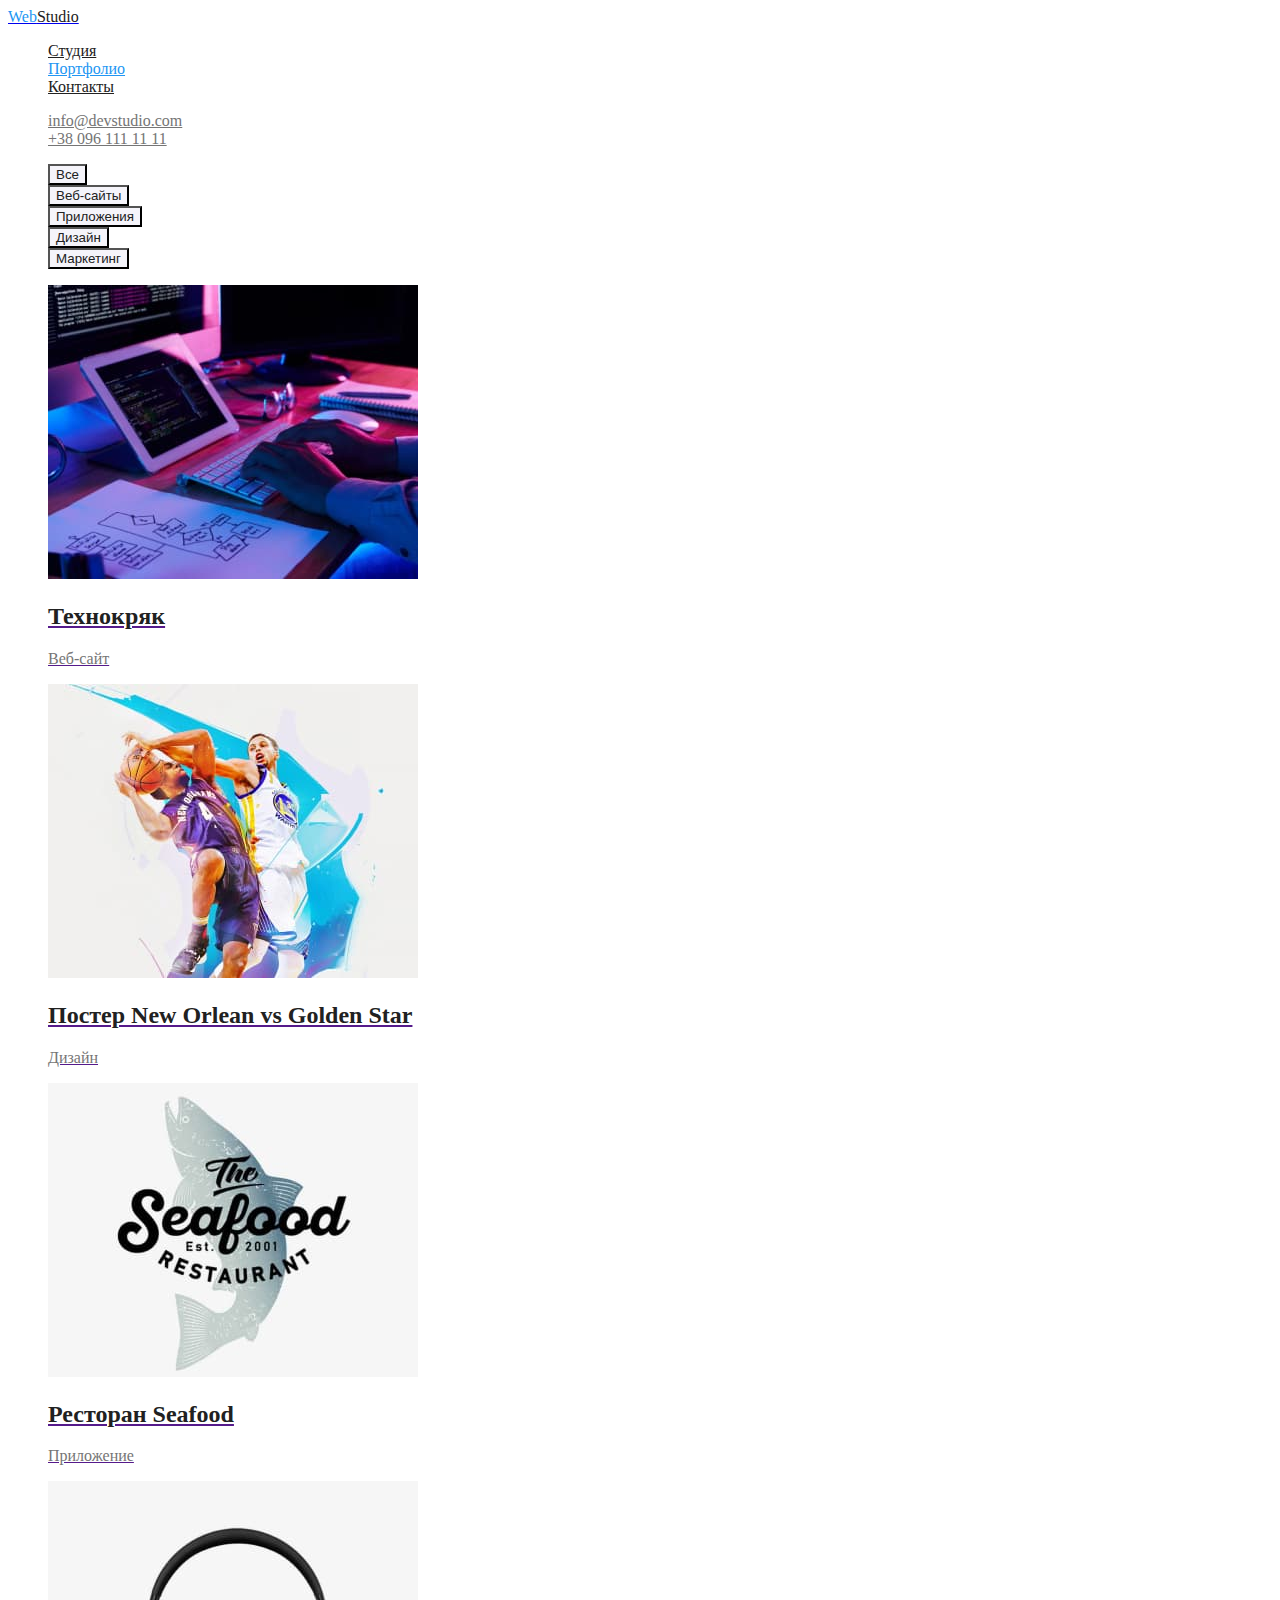
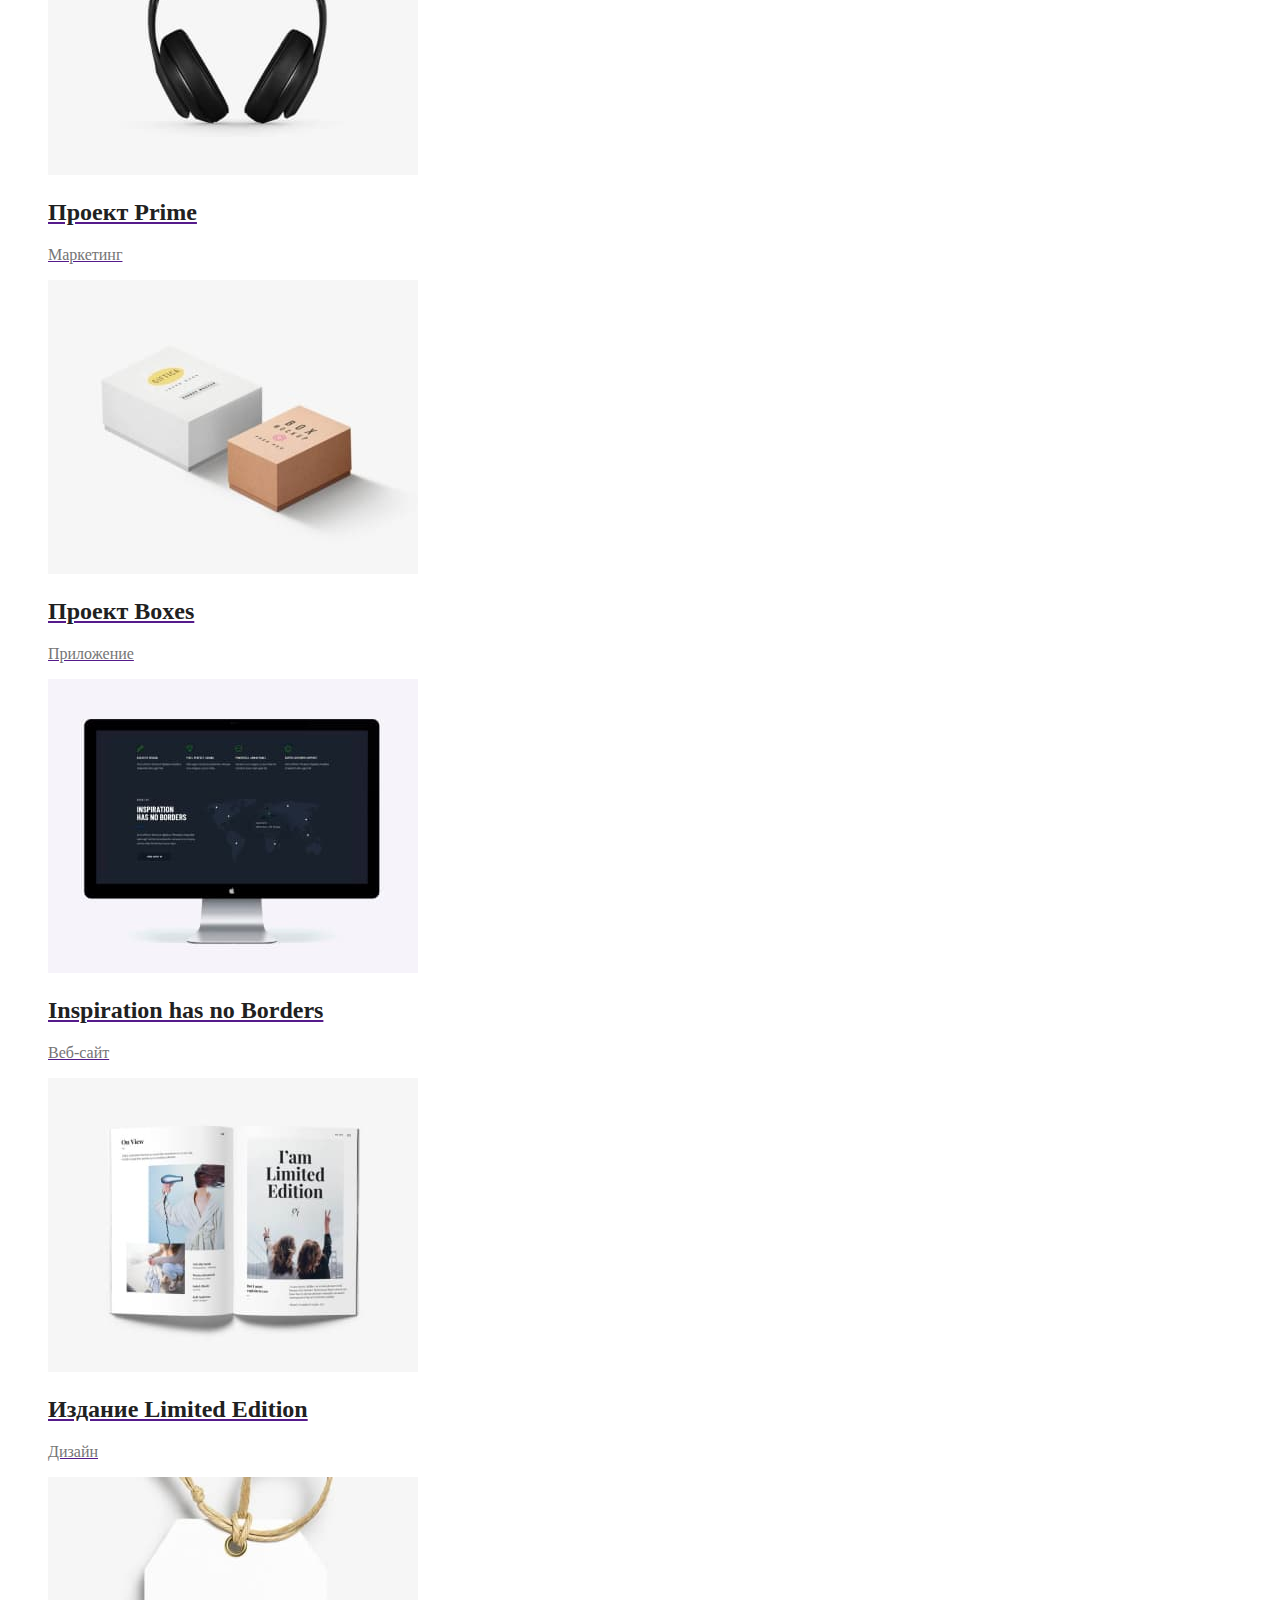
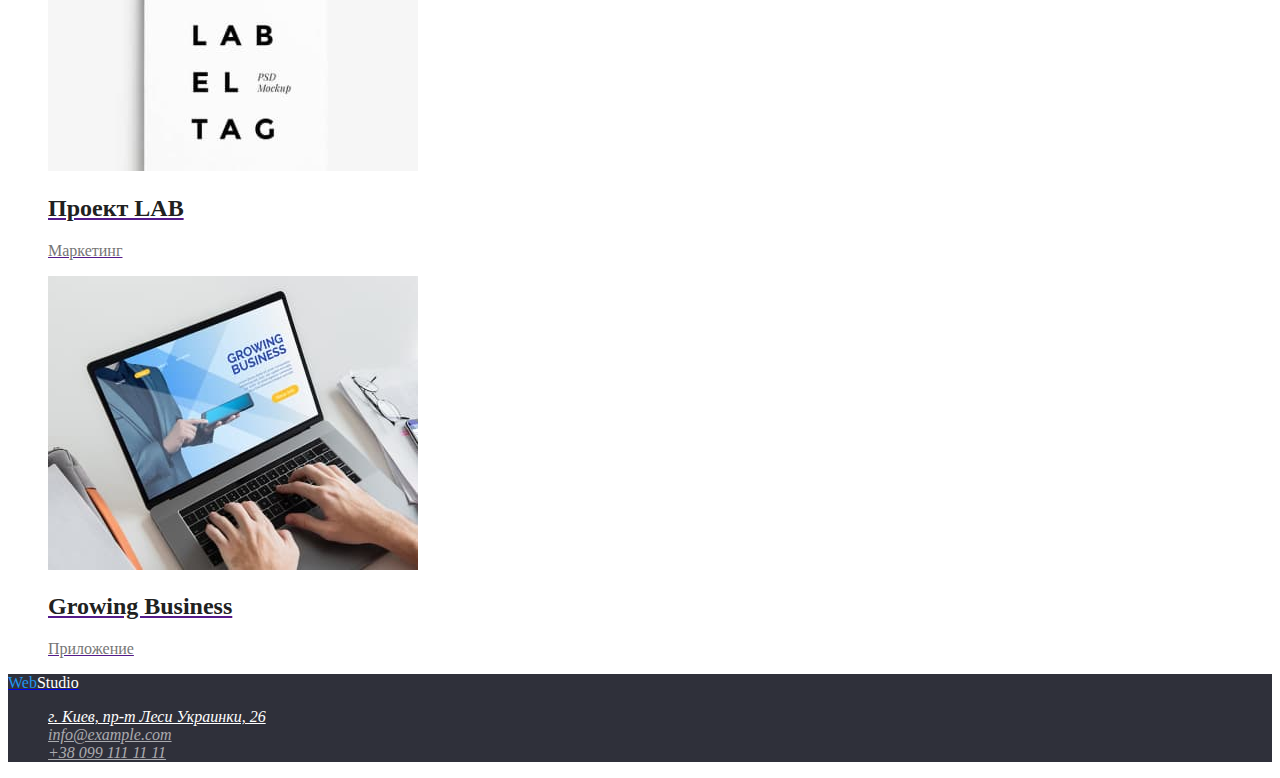
==== portfolio.html @ 86e404d3 "Добавляет оформление цвета" ====
<!DOCTYPE html>
<html lang="ru">
  <head>
    <meta charset="UTF-8" />
    <meta http-equiv="X-UA-Compatible" content="IE=edge" />
    <meta name="viewport" content="width=device-width, initial-scale=1.0" />
    <title lang="en">Портфолио</title>
    <link rel="stylesheet" href="./css/style.css" />
  </head>
  <body class="page">
    <header>
      <nav>
        <a href="./index.html" lang="en"
          ><span class="logo-web">Web</span><span class="logo-studio">Studio</span></a
        >
        <ul class="site-nav list">
          <li><a href="./index.html" class="link">Студия</a></li>
          <li><a href="./portfolio.html" class="link current">Портфолио</a></li>
          <li><a href="" class="link">Контакты</a></li>
        </ul>
      </nav>
      <ul class="contacts-nav list">
        <li><a href="mailto:info@devstudio.com" class="link">info@devstudio.com</a></li>
        <li><a href="tel:+380961111111" class="link">+38 096 111 11 11</a></li>
      </ul>
    </header>

    <main>
      <section>
        <!-- PORTFOLIO FILTER -->
        <h1 hidden>Портфолио</h1>
        <ul class="list">
          <li><button type="button" class="portfolio-btn cursor-btn">Все</button></li>
          <li><button type="button" class="portfolio-btn cursor-btn">Веб-сайты</button></li>
          <li><button type="button" class="portfolio-btn cursor-btn">Приложения</button></li>
          <li><button type="button" class="portfolio-btn cursor-btn">Дизайн</button></li>
          <li><button type="button" class="portfolio-btn cursor-btn">Маркетинг</button></li>
        </ul>

        <!-- PORTFOLIO MAIN CONTENT -->
        <ul class="list">
          <li>
            <a href="">
              <img src="./images/img-about-1.jpg" alt="Технокряк" width="370" />
              <h2 class="portfolio-title">Технокряк</h2>
              <p class="portfolio-type">Веб-сайт</p>
            </a>
          </li>

          <li>
            <a href="">
              <img
                src="./images/img-portfolio-2.jpg"
                alt="Постер New Orlean vs Golden Star"
                width="370"
              />
              <h2 class="portfolio-title">Постер New Orlean vs Golden Star</h2>
              <p class="portfolio-type">Дизайн</p>
            </a>
          </li>

          <li>
            <a href="">
              <img src="./images/img-portfolio-3.jpg" alt="Ресторан Seafood" width="370" />
              <h2 class="portfolio-title">Ресторан Seafood</h2>
              <p class="portfolio-type">Приложение</p>
            </a>
          </li>

          <li>
            <a href="">
              <img src="./images/img-portfolio-4.jpg" alt="Проект Prime" width="370" />
              <h2 class="portfolio-title">Проект Prime</h2>
              <p class="portfolio-type">Маркетинг</p>
            </a>
          </li>

          <li>
            <a href="">
              <img src="./images/img-portfolio-5.jpg" alt="Проект Boxes" width="370" />
              <h2 class="portfolio-title">Проект Boxes</h2>
              <p class="portfolio-type">Приложение</p>
            </a>
          </li>

          <li>
            <a href="">
              <img
                src="./images/img-portfolio-6.jpg"
                alt="Inspiration has no Borders"
                width="370"
              />
              <h2 class="portfolio-title">Inspiration has no Borders</h2>
              <p class="portfolio-type">Веб-сайт</p>
            </a>
          </li>

          <li>
            <a href="">
              <img src="./images/img-portfolio-7.jpg" alt="Издание Limited Edition" width="370" />
              <h2 class="portfolio-title">Издание Limited Edition</h2>
              <p class="portfolio-type">Дизайн</p>
            </a>
          </li>

          <li>
            <a href="">
              <img src="./images/img-portfolio-8.jpg" alt="Проект LAB" width="370" />
              <h2 class="portfolio-title">Проект LAB</h2>
              <p class="portfolio-type">Маркетинг</p>
            </a>
          </li>

          <li>
            <a href="">
              <img src="./images/img-portfolio-9.jpg" alt="Growing Business" width="370" />
              <h2 class="portfolio-title">Growing Business</h2>
              <p class="portfolio-type">Приложение</p>
            </a>
          </li>
        </ul>
      </section>
    </main>

    <!-- FOOTER -->
    <footer class="footer">
      <a href="./index.html" lang="en"
        ><span class="logo-web">Web</span><span class="logo-studio">Studio</span></a
      >
      <address>
        <ul class="list">
          <li><a href="./index.html" class="address">г. Киев, пр-т Леси Украинки, 26</a></li>
          <li><a href="mailto:info@example.com" class="special-link">info@example.com</a></li>
          <li><a href="tel:+380991111111" class="special-link">+38 099 111 11 11</a></li>
        </ul>
      </address>
    </footer>
  </body>
</html>
---- css/style.css ----
:root {
  --accent-text-color: #2196f3;
  --main-text-color: #757575;
  --secondary-text-color: #212121;
  --bg-title-color: #ffffff;
}

.page {
  background-color: var(--bg-title-color);
  color: var(--main-text-color);
}

.list {
  list-style: none;
}

.link {
}

/* =====Палитра цветов===== 
Логотип, акцент ховер #2196F3
Навигация основной цвет, h2 #212121;
Вторичный цвет навигация, параграфы #757575
Фон навигации, h1, кнопка #FFFFFF
Бэкграунд heroes + footer #2F303A;
Бэкграунд секции advantage #E5E5E5;
Бэкграунд секции team #F5F4FA
Footer rgba(255, 255, 255, 0.6)
*/

/* ===== INDEX ===== */
/* ===== HEADER ====== */

.logo-web {
  color: var(--accent-text-color);
}

.logo-studio {
  color: var(--secondary-text-color);
}

.site-nav .link {
  color: var(--secondary-text-color);
}

.site-nav .link.current {
  color: var(--accent-text-color);
}

.site-nav .link:hover,
.site-nav .link:focus {
  color: var(--accent-text-color);
}

.contacts-nav .link {
  color: var(--main-text-color);
}

.contacts-nav .link:hover,
.contacts-nav .link:focus {
  color: var(--accent-text-color);
}

/* ===== HERO ====== */
.hero {
  background-color: #2f303a;
}

.hero-title {
  color: var(--bg-title-color);
}

.hero-btn {
  color: var(--bg-title-color);
  background-color: var(--accent-text-color);
}

.hero-btn:hover,
.hero-btn:focus {
  color: var(--accent-text-color);
  background-color: var(--bg-title-color);
}

.cursor-btn {
  cursor: pointer;
}

/* ===== ADVANTAGE ====== */
.advantage-section {
  background-color: #e5e5e5;
}
.advantage-list .adv-title {
  color: var(--secondary-text-color);
  text-transform: uppercase;
}

/* ===== ABOUT US ====== */
.about-section {
  background-color: #e5e5e5;
}

.about-section .section-title {
  color: var(--secondary-text-color);
}

/* ===== TEAM ====== */
.team-section {
  background-color: #f5f4fa;
}

.team-section .section-title {
  color: var(--secondary-text-color);
}

.team-section .content-title {
  color: var(--secondary-text-color);
}

/* ===== FOOTER ===== */
.footer {
  background-color: #2f303a;
}

.footer .logo-web {
  color: var(--accent-text-color);
}

.footer .logo-studio {
  color: var(--bg-title-color);
}

.address {
  color: var(--bg-title-color);
}

.address:hover,
.address:focus {
  color: var(--accent-text-color);
}

.footer .special-link {
  color: rgba(255, 255, 255, 0.6);
}

.footer .special-link:hover,
.footer .special-link:focus {
  color: var(--accent-text-color);
}

/* ====== PORTFOLIO PAGE ====== */
.portfolio-btn {
  color: var(--secondary-text-color);
  background-color: #f5f4fa;
}

.portfolio-btn:hover,
.portfolio-btn:focus {
  color: var(--bg-title-color);
  background-color: var(--accent-text-color);
}

.portfolio-title {
  color: var(--secondary-text-color);
}

.portfolio-type {
  color: var(--main-text-color);
}
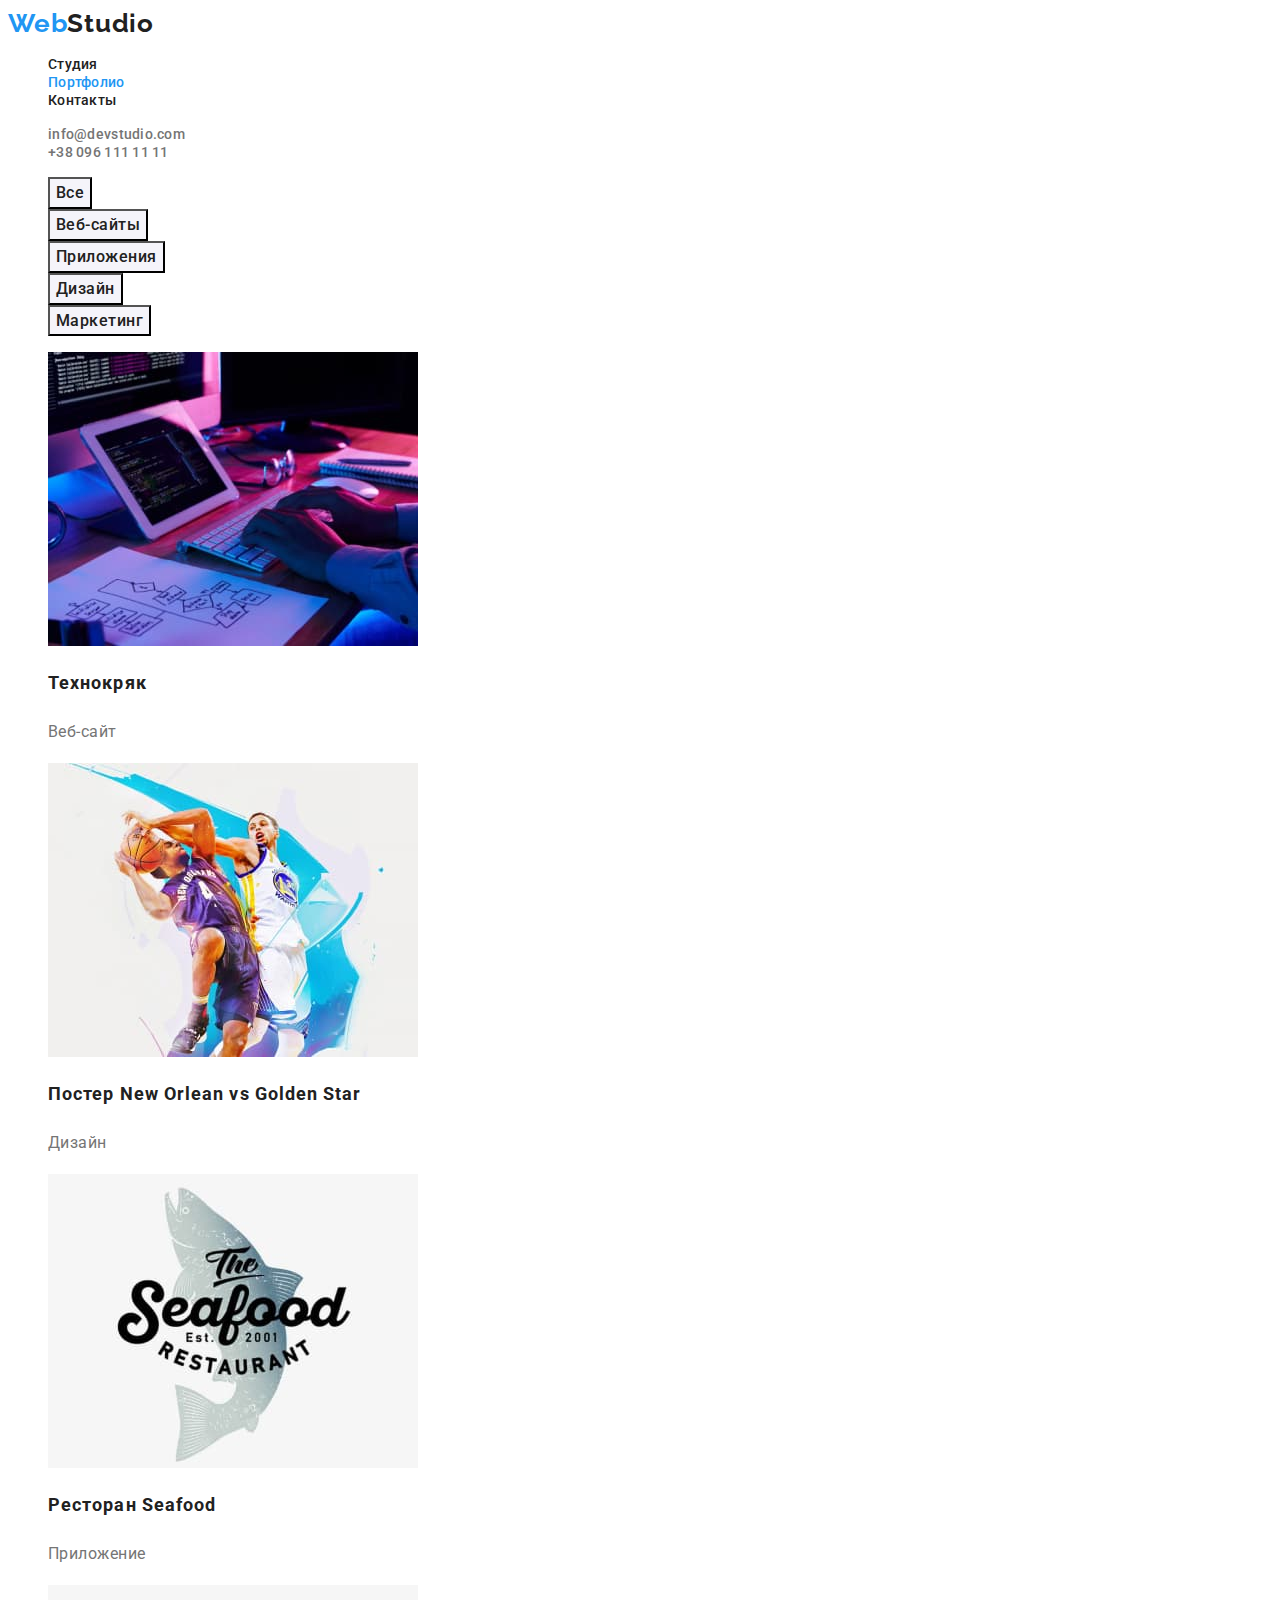
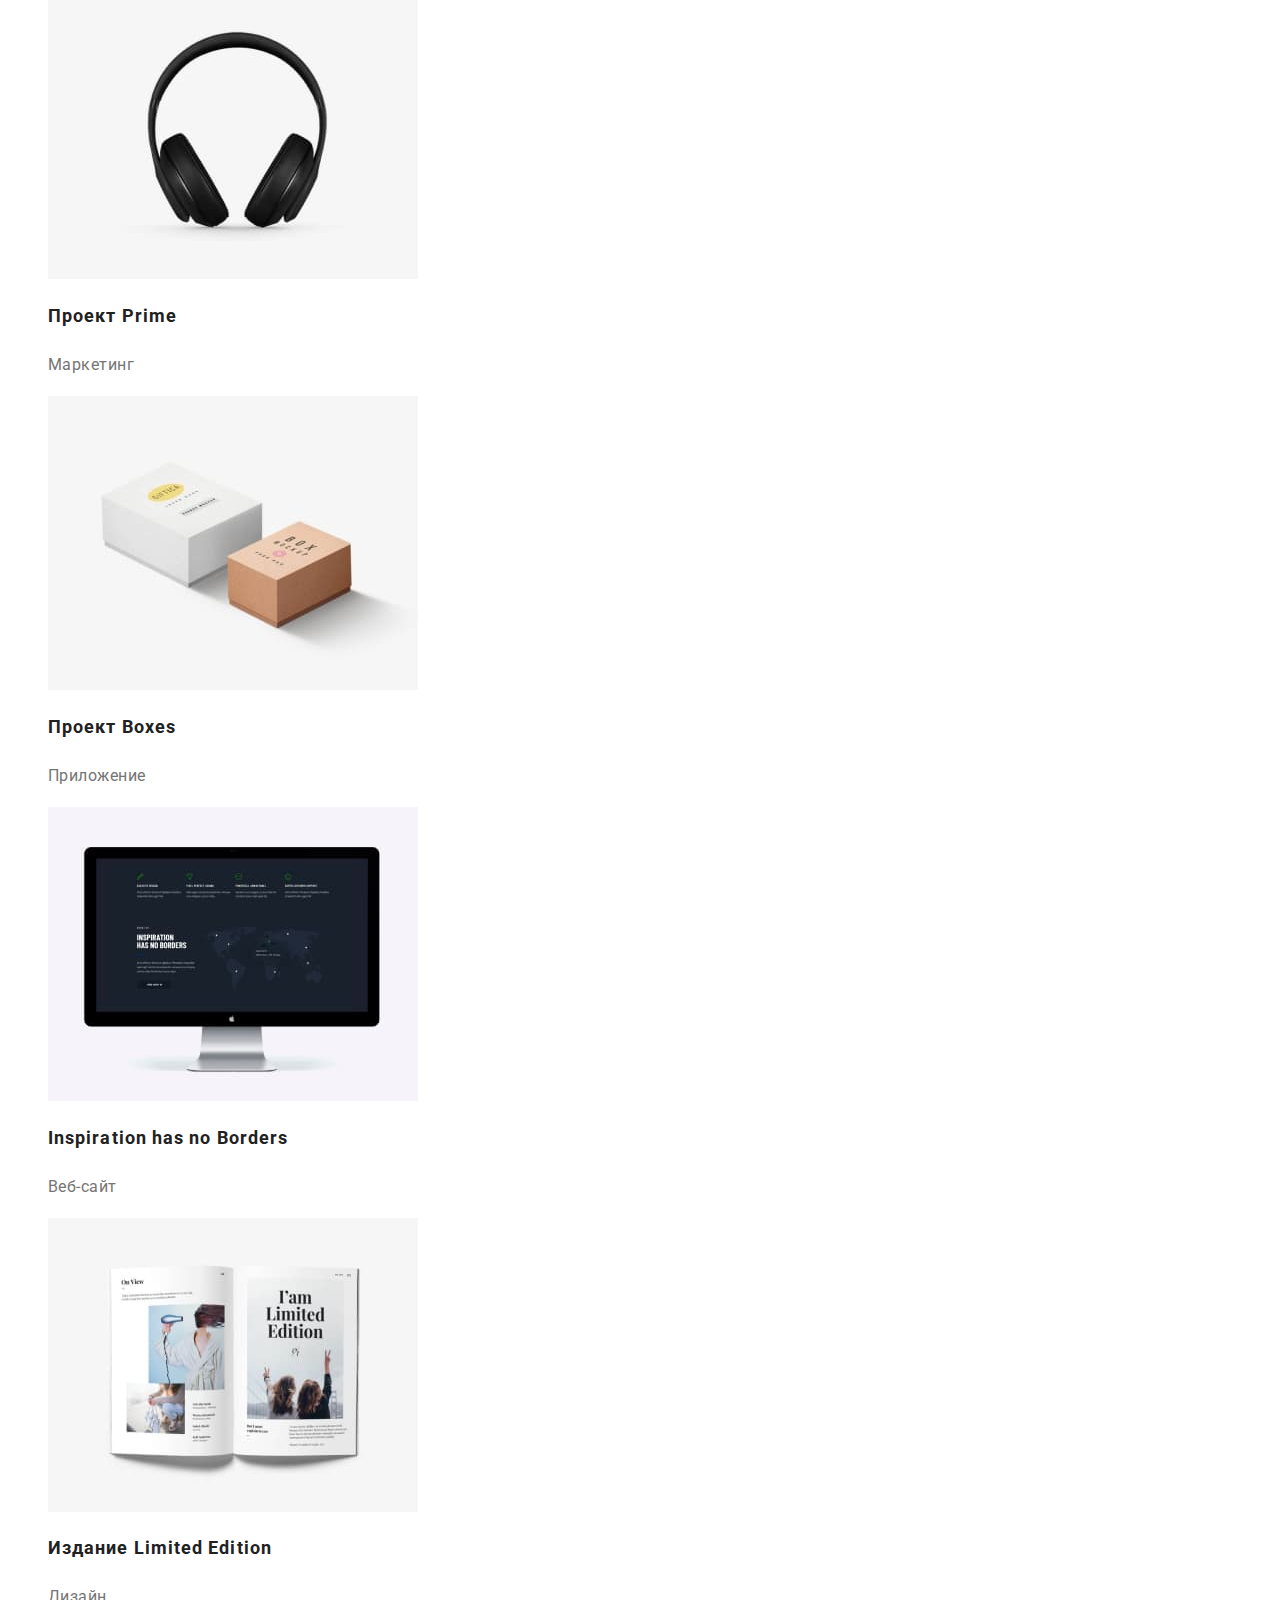
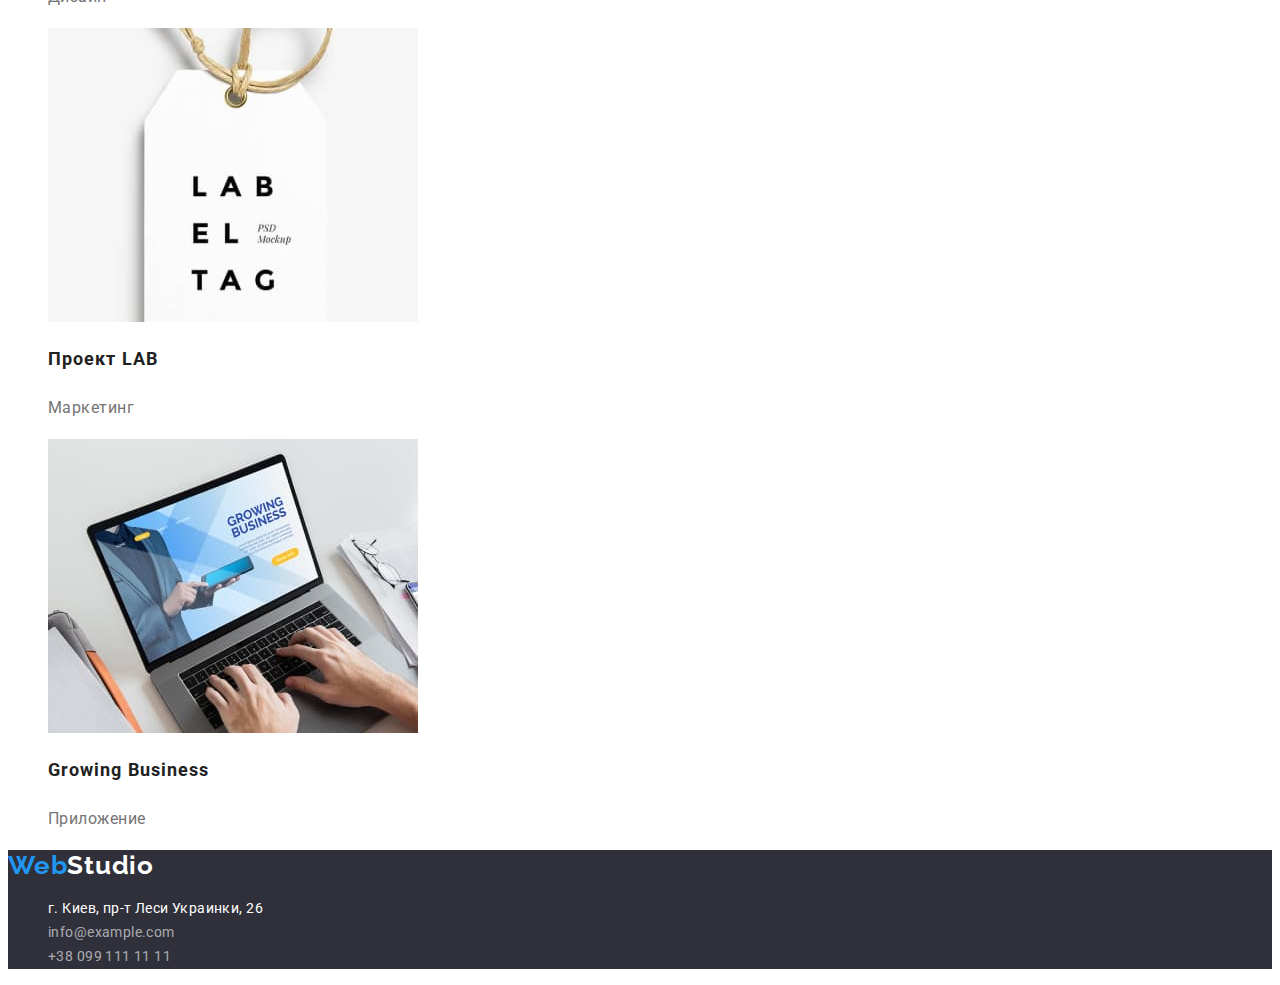
==== commit 134a65ed: "Добавляет шрифты" ====
--- a/portfolio.html
+++ b/portfolio.html
@@ -5,12 +5,18 @@
     <meta http-equiv="X-UA-Compatible" content="IE=edge" />
     <meta name="viewport" content="width=device-width, initial-scale=1.0" />
     <title lang="en">Портфолио</title>
+    <link rel="preconnect" href="https://fonts.googleapis.com" />
+    <link rel="preconnect" href="https://fonts.gstatic.com" crossorigin />
+    <link
+      href="https://fonts.googleapis.com/css2?family=Raleway:wght@700&family=Roboto:wght@400;500;700;900&display=swap"
+      rel="stylesheet"
+    />
     <link rel="stylesheet" href="./css/style.css" />
   </head>
   <body class="page">
     <header>
       <nav>
-        <a href="./index.html" lang="en"
+        <a href="./index.html" lang="en" class="link"
           ><span class="logo-web">Web</span><span class="logo-studio">Studio</span></a
         >
         <ul class="site-nav list">
@@ -40,7 +46,7 @@
         <!-- PORTFOLIO MAIN CONTENT -->
         <ul class="list">
           <li>
-            <a href="">
+            <a href="" class="link">
               <img src="./images/img-about-1.jpg" alt="Технокряк" width="370" />
               <h2 class="portfolio-title">Технокряк</h2>
               <p class="portfolio-type">Веб-сайт</p>
@@ -48,7 +54,7 @@
           </li>
 
           <li>
-            <a href="">
+            <a href="" class="link">
               <img
                 src="./images/img-portfolio-2.jpg"
                 alt="Постер New Orlean vs Golden Star"
@@ -60,7 +66,7 @@
           </li>
 
           <li>
-            <a href="">
+            <a href="" class="link">
               <img src="./images/img-portfolio-3.jpg" alt="Ресторан Seafood" width="370" />
               <h2 class="portfolio-title">Ресторан Seafood</h2>
               <p class="portfolio-type">Приложение</p>
@@ -68,7 +74,7 @@
           </li>
 
           <li>
-            <a href="">
+            <a href="" class="link">
               <img src="./images/img-portfolio-4.jpg" alt="Проект Prime" width="370" />
               <h2 class="portfolio-title">Проект Prime</h2>
               <p class="portfolio-type">Маркетинг</p>
@@ -76,7 +82,7 @@
           </li>
 
           <li>
-            <a href="">
+            <a href="" class="link">
               <img src="./images/img-portfolio-5.jpg" alt="Проект Boxes" width="370" />
               <h2 class="portfolio-title">Проект Boxes</h2>
               <p class="portfolio-type">Приложение</p>
@@ -84,7 +90,7 @@
           </li>
 
           <li>
-            <a href="">
+            <a href="" class="link">
               <img
                 src="./images/img-portfolio-6.jpg"
                 alt="Inspiration has no Borders"
@@ -96,7 +102,7 @@
           </li>
 
           <li>
-            <a href="">
+            <a href="" class="link">
               <img src="./images/img-portfolio-7.jpg" alt="Издание Limited Edition" width="370" />
               <h2 class="portfolio-title">Издание Limited Edition</h2>
               <p class="portfolio-type">Дизайн</p>
@@ -104,7 +110,7 @@
           </li>
 
           <li>
-            <a href="">
+            <a href="" class="link">
               <img src="./images/img-portfolio-8.jpg" alt="Проект LAB" width="370" />
               <h2 class="portfolio-title">Проект LAB</h2>
               <p class="portfolio-type">Маркетинг</p>
@@ -112,7 +118,7 @@
           </li>
 
           <li>
-            <a href="">
+            <a href="" class="link">
               <img src="./images/img-portfolio-9.jpg" alt="Growing Business" width="370" />
               <h2 class="portfolio-title">Growing Business</h2>
               <p class="portfolio-type">Приложение</p>
@@ -124,14 +130,14 @@
 
     <!-- FOOTER -->
     <footer class="footer">
-      <a href="./index.html" lang="en"
+      <a href="./index.html" lang="en" class="link"
         ><span class="logo-web">Web</span><span class="logo-studio">Studio</span></a
       >
       <address>
         <ul class="list">
-          <li><a href="./index.html" class="address">г. Киев, пр-т Леси Украинки, 26</a></li>
-          <li><a href="mailto:info@example.com" class="special-link">info@example.com</a></li>
-          <li><a href="tel:+380991111111" class="special-link">+38 099 111 11 11</a></li>
+          <li><a href="./index.html" class="link address">г. Киев, пр-т Леси Украинки, 26</a></li>
+          <li><a href="mailto:info@example.com" class="link special-link">info@example.com</a></li>
+          <li><a href="tel:+380991111111" class="link special-link">+38 099 111 11 11</a></li>
         </ul>
       </address>
     </footer>
--- a/css/style.css
+++ b/css/style.css
@@ -15,6 +15,7 @@
 }
 
 .link {
+  text-decoration: none;
 }
 
 /* =====Палитра цветов===== 
@@ -28,18 +29,41 @@
 Footer rgba(255, 255, 255, 0.6)
 */
 
+/* font-family: Raleway, sans-serif;
+font-family: Roboto, sans-serif; */
+
 /* ===== INDEX ===== */
 /* ===== HEADER ====== */
+.logo {
+}
 
 .logo-web {
+  font-family: Raleway, sans-serif;
+  font-weight: 700;
+  font-size: 26px;
+  line-height: 1.19;
+  letter-spacing: 0.03em;
+
   color: var(--accent-text-color);
 }
 
 .logo-studio {
+  font-family: Raleway, sans-serif;
+  font-weight: 700;
+  font-size: 26px;
+  line-height: 1.19;
+  letter-spacing: 0.03em;
+
   color: var(--secondary-text-color);
 }
 
 .site-nav .link {
+  font-family: Roboto, sans-serif;
+  font-weight: 500;
+  font-size: 14px;
+  line-height: 1.14;
+  letter-spacing: 0.02em;
+
   color: var(--secondary-text-color);
 }
 
@@ -53,6 +77,12 @@
 }
 
 .contacts-nav .link {
+  font-family: Roboto, sans-serif;
+  font-weight: 500;
+  font-size: 14px;
+  line-height: 1.14;
+  letter-spacing: 0.02em;
+
   color: var(--main-text-color);
 }
 
@@ -67,10 +97,29 @@
 }
 
 .hero-title {
+  font-family: Roboto, sans-serif;
+  font-weight: 900;
+  font-size: 44px;
+  line-height: 1.36;
+
+  text-align: center;
+  letter-spacing: 0.06em;
+  text-transform: uppercase;
+
   color: var(--bg-title-color);
 }
 
 .hero-btn {
+  font-family: Roboto, sans-serif;
+  font-weight: 700;
+  font-size: 16px;
+  line-height: 1.87;
+
+  display: flex;
+  align-items: center;
+  text-align: center;
+  letter-spacing: 0.06em;
+
   color: var(--bg-title-color);
   background-color: var(--accent-text-color);
 }
@@ -89,9 +138,25 @@
 .advantage-section {
   background-color: #e5e5e5;
 }
+
 .advantage-list .adv-title {
-  color: var(--secondary-text-color);
+  font-family: Roboto, sans-serif;
+  font-style: normal;
+  font-weight: 700;
+  font-size: 14px;
+  line-height: 1.14;
+
+  letter-spacing: 0.03em;
   text-transform: uppercase;
+
+  color: var(--secondary-text-color);
+}
+.advantage-list .adv-content {
+  font-family: Roboto, sans-serif;
+  font-weight: normal;
+  font-size: 14px;
+  line-height: 1.71;
+  letter-spacing: 0.03em;
 }
 
 /* ===== ABOUT US ====== */
@@ -100,6 +165,12 @@
 }
 
 .about-section .section-title {
+  font-family: Roboto, sans-serif;
+  font-weight: 700;
+  font-size: 36px;
+  line-height: 1.17;
+  text-align: center;
+  letter-spacing: 0.03em;
   color: var(--secondary-text-color);
 }
 
@@ -109,11 +180,32 @@
 }
 
 .team-section .section-title {
+  font-family: Roboto, sans-serif;
+  font-weight: 700;
+  font-size: 36px;
+  line-height: 1.17;
+  text-align: center;
+  letter-spacing: 0.03em;
   color: var(--secondary-text-color);
 }
 
 .team-section .content-title {
-  color: var(--secondary-text-color);
+  font-family: Roboto, sans-serif;
+  font-weight: 500;
+  font-size: 16px;
+  line-height: 1.19;
+  text-align: center;
+  letter-spacing: 0.03em;
+  color: var(--secondary-text-color);
+}
+
+.team-section .team-spec {
+  font-family: Roboto, sans-serif;
+  font-weight: normal;
+  font-size: 16px;
+  line-height: 1.19;
+  text-align: center;
+  letter-spacing: 0.03em;
 }
 
 /* ===== FOOTER ===== */
@@ -122,14 +214,30 @@
 }
 
 .footer .logo-web {
+  font-family: Raleway, sans-serif;
+  font-weight: 700;
+  font-size: 26px;
+  line-height: 1.19;
+  letter-spacing: 0.03em;
   color: var(--accent-text-color);
 }
 
 .footer .logo-studio {
+  font-family: Raleway, sans-serif;
+  font-weight: 700;
+  font-size: 26px;
+  line-height: 1.19;
+  letter-spacing: 0.03em;
   color: var(--bg-title-color);
 }
 
 .address {
+  font-family: Roboto, sans-serif;
+  font-style: normal;
+  font-weight: normal;
+  font-size: 14px;
+  line-height: 1.71;
+  letter-spacing: 0.03em;
   color: var(--bg-title-color);
 }
 
@@ -139,6 +247,12 @@
 }
 
 .footer .special-link {
+  font-family: Roboto, sans-serif;
+  font-style: normal;
+  font-weight: normal;
+  font-size: 14px;
+  line-height: 1.71;
+  letter-spacing: 0.03em;
   color: rgba(255, 255, 255, 0.6);
 }
 
@@ -149,6 +263,12 @@
 
 /* ====== PORTFOLIO PAGE ====== */
 .portfolio-btn {
+  font-family: Roboto, sans-serif;
+  font-weight: 500;
+  font-size: 16px;
+  line-height: 1.62;
+  text-align: center;
+  letter-spacing: 0.03em;
   color: var(--secondary-text-color);
   background-color: #f5f4fa;
 }
@@ -160,9 +280,19 @@
 }
 
 .portfolio-title {
+  font-family: Roboto, sans-serif;
+  font-weight: 700;
+  font-size: 18px;
+  line-height: 2;
+  letter-spacing: 0.06em;
   color: var(--secondary-text-color);
 }
 
 .portfolio-type {
+  font-family: Roboto, sans-serif;
+  font-weight: normal;
+  font-size: 16px;
+  line-height: 1.87;
+  letter-spacing: 0.03em;
   color: var(--main-text-color);
 }
